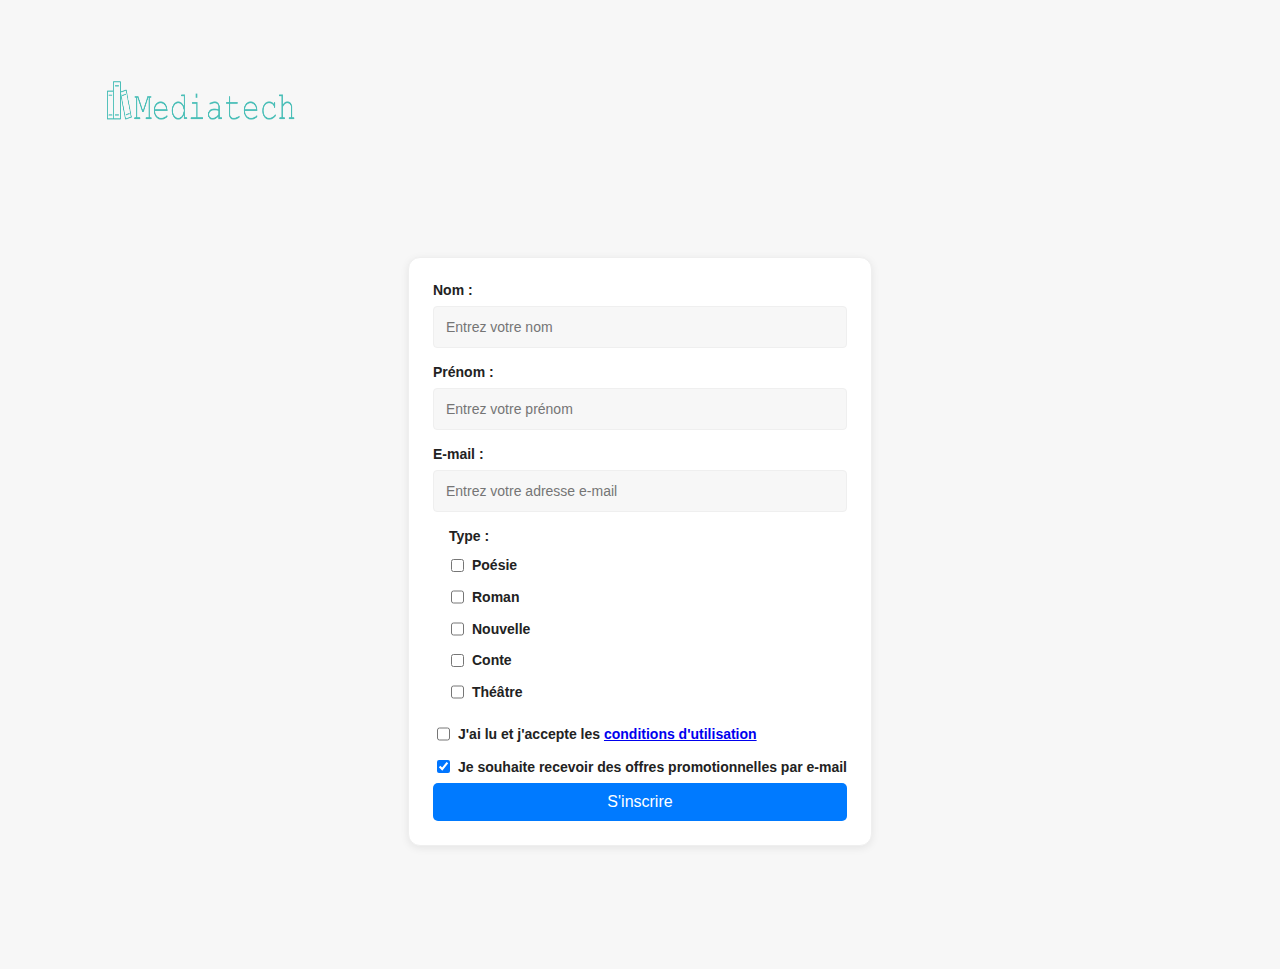
==== index.html @ 1ab51f9c "adding logo in login & register" ====
<!DOCTYPE html>
<html lang="en">
  <head>
    <!-- Google Tag Manager -->
<script>(function(w,d,s,l,i){w[l]=w[l]||[];w[l].push({'gtm.start':
  new Date().getTime(),event:'gtm.js'});var f=d.getElementsByTagName(s)[0],
  j=d.createElement(s),dl=l!='dataLayer'?'&l='+l:'';j.async=true;j.src=
  'https://www.googletagmanager.com/gtm.js?id='+i+dl;f.parentNode.insertBefore(j,f);
  })(window,document,'script','dataLayer','GTM-TXJVZP6');</script>
  <!-- End Google Tag Manager -->
    <meta charset="UTF-8">
    <meta http-equiv="X-UA-Compatible" content="IE=edge">
    <meta name="viewport" content="width=device-width, initial-scale=1.0">
    <link rel="stylesheet" href="login.css">
    <title>Document</title>
  </head>
  <body>
    <!-- Google Tag Manager (noscript) -->
<noscript><iframe src="https://www.googletagmanager.com/ns.html?id=GTM-TXJVZP6"
  height="0" width="0" style="display:none;visibility:hidden"></iframe></noscript>
  <!-- End Google Tag Manager (noscript) -->
    <img src="/img/logo.png" alt="Logo" height="200" width="200" style="margin-left: 100px;">
    <main>
      <form action="login.html" method="get">
        <label for="text">Nom :</label>
        <input type="text" id="nom" name="nom" placeholder="Entrez votre nom" required>
  
      <label for="text">Prénom :</label>
      <input type="text" id="prenom" name="prenom" placeholder="Entrez votre prénom" required>
  
      <label for="email">E-mail :</label>
      <input type="email" id="email" name="email" placeholder="Entrez votre adresse e-mail" required>
  
      <fieldset>
        <legend>Type :</legend>
  
        <div class="genre">
          <input type="checkbox" id="scales" name="passion">
          <label for="scales" class="alignement">Poésie </label>
        </div>
  
        <div class="genre">
          <input type="checkbox" id="horns" name="passion">
          <label for="horns" class="alignement">Roman</label>
        </div>
  
        <div class="genre">
          <input type="checkbox" id="horns" name="passion">
          <label for="horns" class="alignement">Nouvelle</label>
        </div>
  
        <div class="genre">
          <input type="checkbox" id="horns" name="passion">
          <label for="horns" class="alignement">Conte</label>
        </div>
  
        <div class="genre">
          <input type="checkbox" id="horns" name="passion">
          <label for="horns" class="alignement">Théâtre</label>
        </div>
      </fieldset>
  
      <div class="conditions">
        <input type="checkbox" id="conditions" name="conditions" required>
        <label for="conditions" class="alignement">J'ai lu et j'accepte les <a href="#">conditions d'utilisation</a></label>
      </div>
  
      <div class="promo">
        <input type="checkbox" id="promo" name="promo" checked>
        <label for="promo" class="alignement">Je souhaite recevoir des offres promotionnelles par e-mail</label>
      </div>
  
      <input type="submit" value="S'inscrire">
    </form>
    </main>
  </body>
</html>
---- login.css ----
body {
    font-family: 'SF Pro Text', sans-serif;
    font-size: 16px;
    color: #222222;
    background-color: #F7F7F7;
    margin: 0%;
  }

  .navbar {
    display: flex;
    justify-content: center;
    align-items: center;
    height: 50px;
  }
  .navbar a {
    color: #fffcfc;
    text-decoration: none;
    margin: 0 149px;
    font-size: 18px;
    font-weight: bold;
  }
  .navbar a:hover {
    background-color: #333;
  }

  main{
    display: grid; 
    grid-auto-columns: 1fr; 
    grid-template-columns: 0.5fr 1fr 0.5fr; 
    grid-template-rows: 0.3fr 1fr;
  }

  .espacement{
    margin-top: 25%;
    width: 20rem;
  }
  
  form {
    display: grid;
    grid-template-rows: auto auto 1fr;
    grid-column: 2;
    grid-row: 2;
    max-width: 480px;
    margin: 0 auto;
    padding: 24px;
    border: 1px solid #EFEFEF;
    border-radius: 12px;
    background-color: #FFFFFF;
    box-shadow: 0px 2px 8px rgba(0, 0, 0, 0.08);
  }
  
  label {
    margin-bottom: 8px;
    display: block;
    font-size: 14px;
    font-weight: bold;
  }
  
  input[type="text"],
  input[type="email"],
  input[type="password"],
  textarea {
    display: block;
    width: 100%;
    padding: 12px;
    margin-bottom: 16px;
    border: 1px solid #EFEFEF;
    border-radius: 4px;
    background-color: #F7F7F7;
    font-size: 14px;
    color: #222222;
    box-sizing: border-box;
  }
  
  fieldset {
    border: none;
  }
  
  legend {
    font-size: 14px;
    font-weight: bold;
  }
  
  input[type="checkbox"] {
    margin-right: 8px;
  }

  input[type="submit"] {
    width: 100%;
    padding: 10px;
    border-radius: 5px;
    border: none;
    background-color: #007aff;
    color: #fff;
    font-size: 16px;
    cursor: pointer;
    transition: background-color 0.2s ease-in-out;
  }

  input[type="submit"]:hover {
    background-color: #0062cc;
  }

  .conditions, 
  .promo,
  .genre{
    display: flex;
    flex-direction: row;
  }

  .alignement{
    padding-top: 2%;
  }
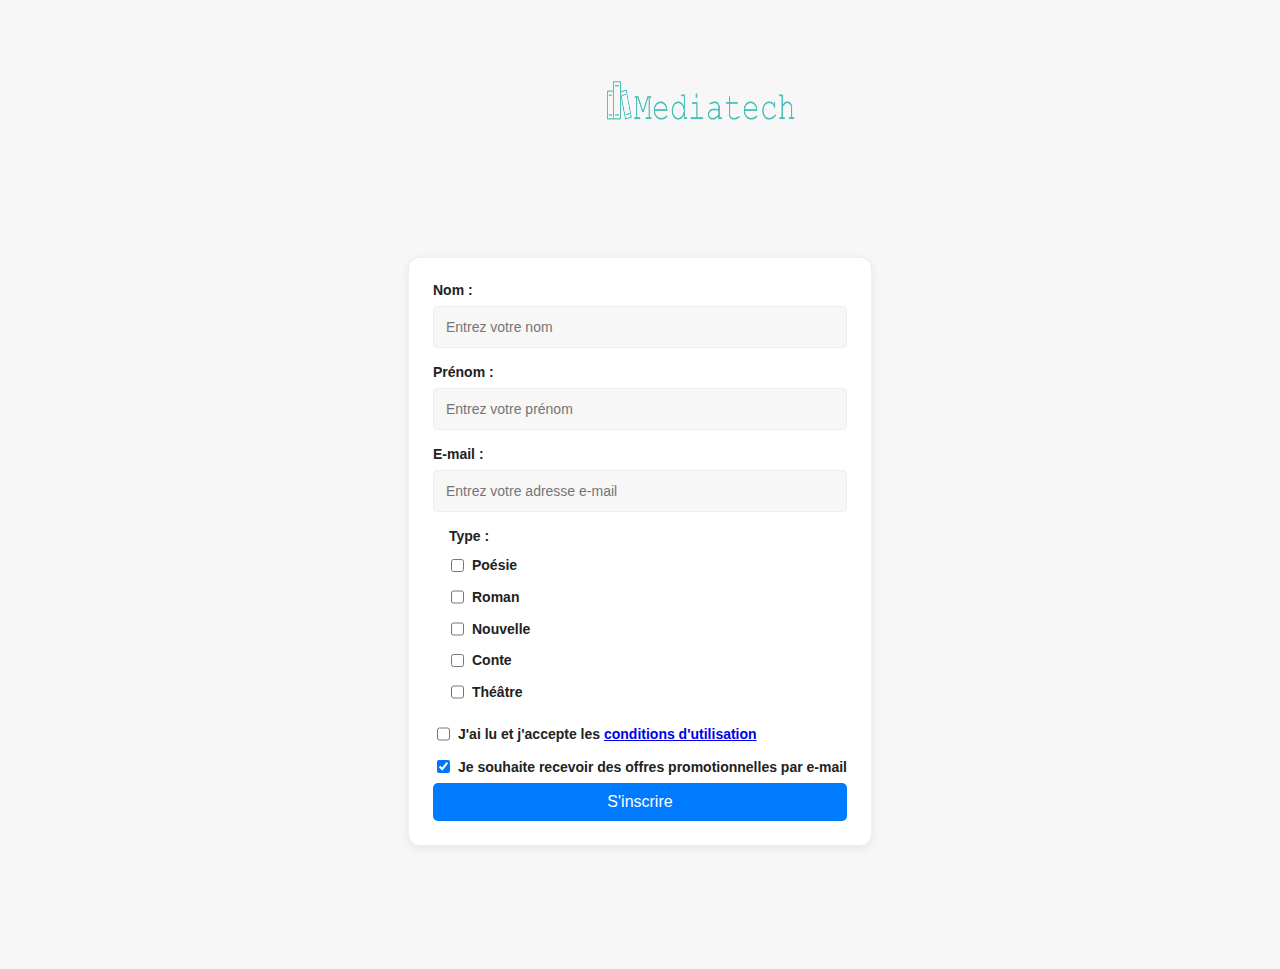
==== commit f42e4300: "adding logo in login & register" ====
--- a/index.html
+++ b/index.html
@@ -19,7 +19,7 @@
 <noscript><iframe src="https://www.googletagmanager.com/ns.html?id=GTM-TXJVZP6"
   height="0" width="0" style="display:none;visibility:hidden"></iframe></noscript>
   <!-- End Google Tag Manager (noscript) -->
-    <img src="/img/logo.png" alt="Logo" height="200" width="200" style="margin-left: 100px;">
+    <img src="/img/logo.png" alt="Logo" height="200" width="200" style="margin-left: 600px;">
     <main>
       <form action="login.html" method="get">
         <label for="text">Nom :</label>
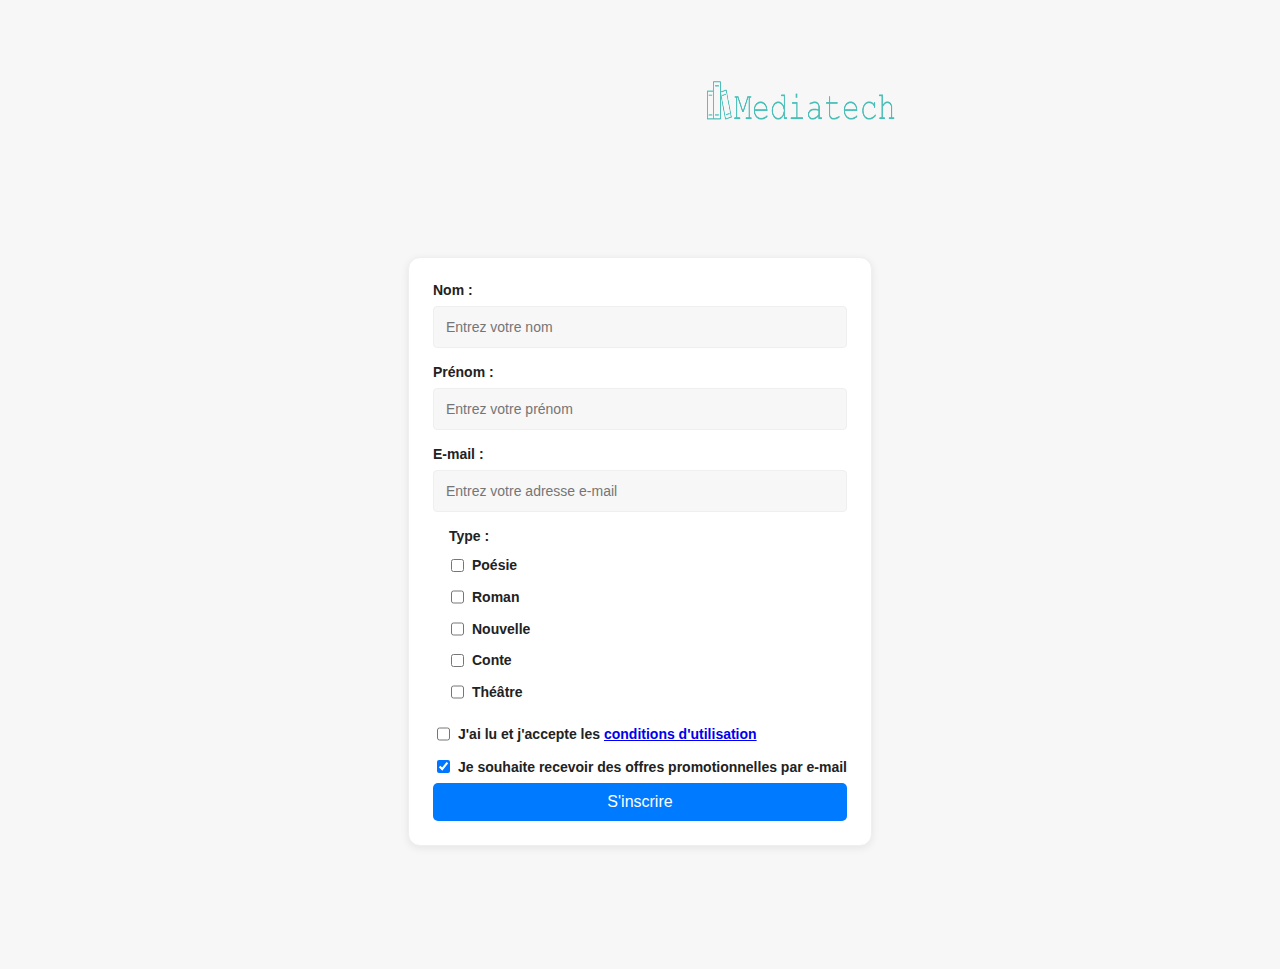
==== commit 6fcf0447: "adding logo in login & register" ====
--- a/index.html
+++ b/index.html
@@ -19,7 +19,7 @@
 <noscript><iframe src="https://www.googletagmanager.com/ns.html?id=GTM-TXJVZP6"
   height="0" width="0" style="display:none;visibility:hidden"></iframe></noscript>
   <!-- End Google Tag Manager (noscript) -->
-    <img src="/img/logo.png" alt="Logo" height="200" width="200" style="margin-left: 600px;">
+    <img src="/img/logo.png" alt="Logo" height="200" width="200" style="margin-left: 700px;">
     <main>
       <form action="login.html" method="get">
         <label for="text">Nom :</label>
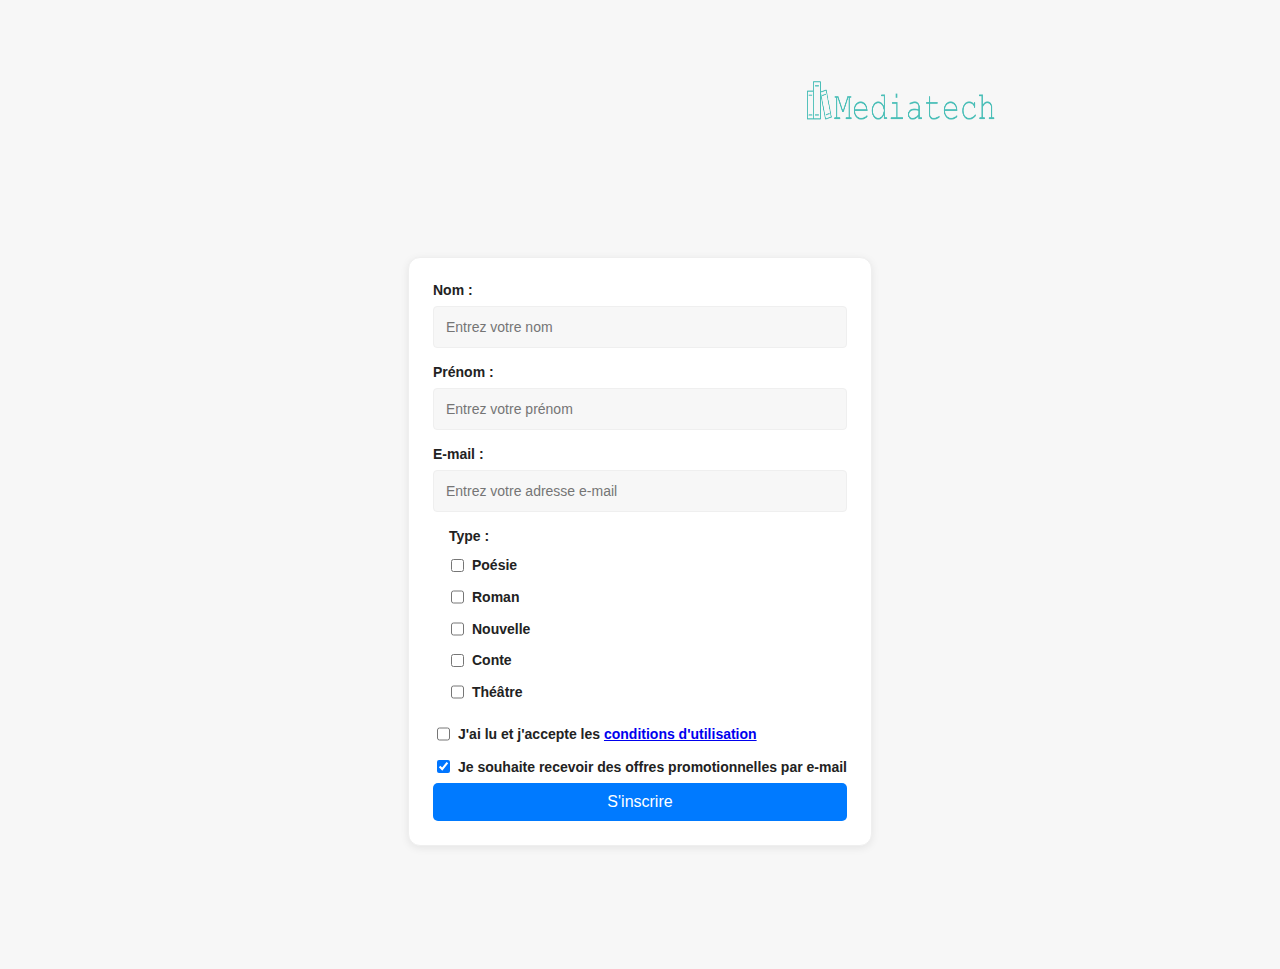
==== commit e9e72c71: "adding logo in login & register" ====
--- a/index.html
+++ b/index.html
@@ -19,7 +19,7 @@
 <noscript><iframe src="https://www.googletagmanager.com/ns.html?id=GTM-TXJVZP6"
   height="0" width="0" style="display:none;visibility:hidden"></iframe></noscript>
   <!-- End Google Tag Manager (noscript) -->
-    <img src="/img/logo.png" alt="Logo" height="200" width="200" style="margin-left: 700px;">
+    <img src="/img/logo.png" alt="Logo" height="200" width="200" style="margin-left: 800px;">
     <main>
       <form action="login.html" method="get">
         <label for="text">Nom :</label>
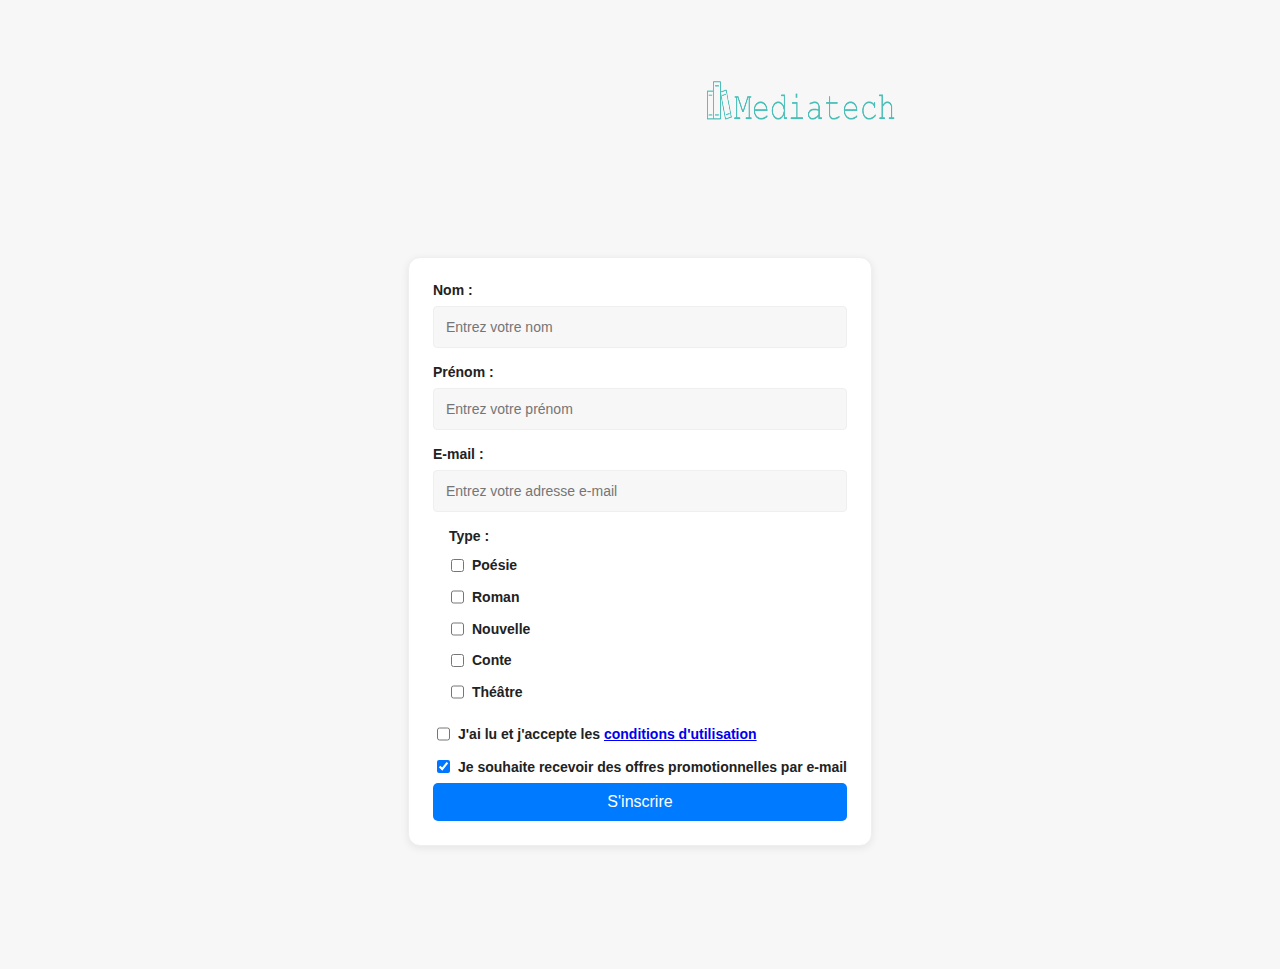
==== commit ff74304d: "adding logo in login & register" ====
--- a/index.html
+++ b/index.html
@@ -19,7 +19,7 @@
 <noscript><iframe src="https://www.googletagmanager.com/ns.html?id=GTM-TXJVZP6"
   height="0" width="0" style="display:none;visibility:hidden"></iframe></noscript>
   <!-- End Google Tag Manager (noscript) -->
-    <img src="/img/logo.png" alt="Logo" height="200" width="200" style="margin-left: 800px;">
+    <img src="/img/logo.png" alt="Logo" height="200" width="200" style="margin-left: 700px;">
     <main>
       <form action="login.html" method="get">
         <label for="text">Nom :</label>
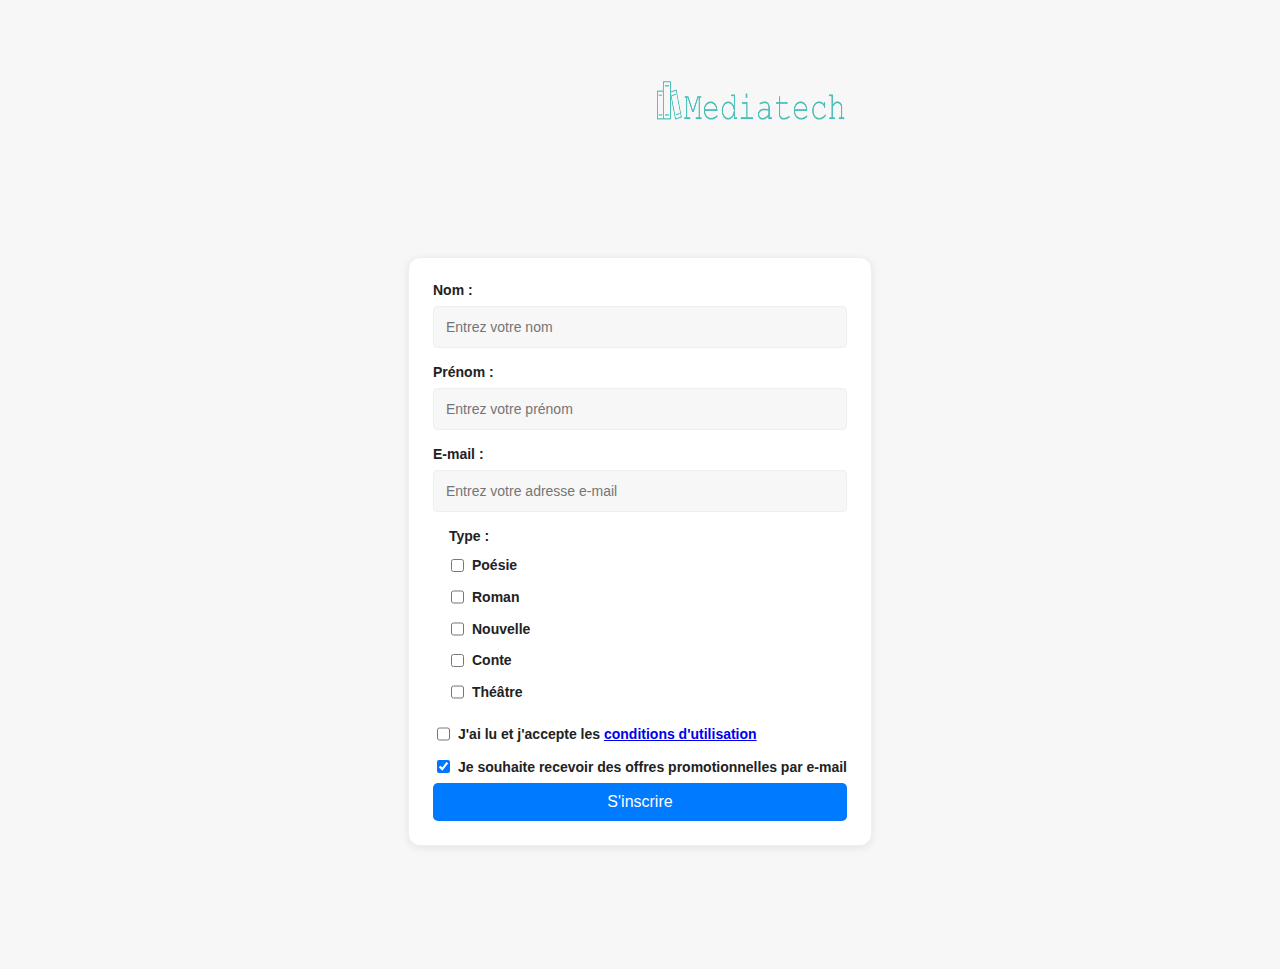
==== commit ad82456c: "adding logo in login & register" ====
--- a/index.html
+++ b/index.html
@@ -19,7 +19,7 @@
 <noscript><iframe src="https://www.googletagmanager.com/ns.html?id=GTM-TXJVZP6"
   height="0" width="0" style="display:none;visibility:hidden"></iframe></noscript>
   <!-- End Google Tag Manager (noscript) -->
-    <img src="/img/logo.png" alt="Logo" height="200" width="200" style="margin-left: 700px;">
+    <img src="/img/logo.png" alt="Logo" height="200" width="200" style="margin-left: 650px;">
     <main>
       <form action="login.html" method="get">
         <label for="text">Nom :</label>
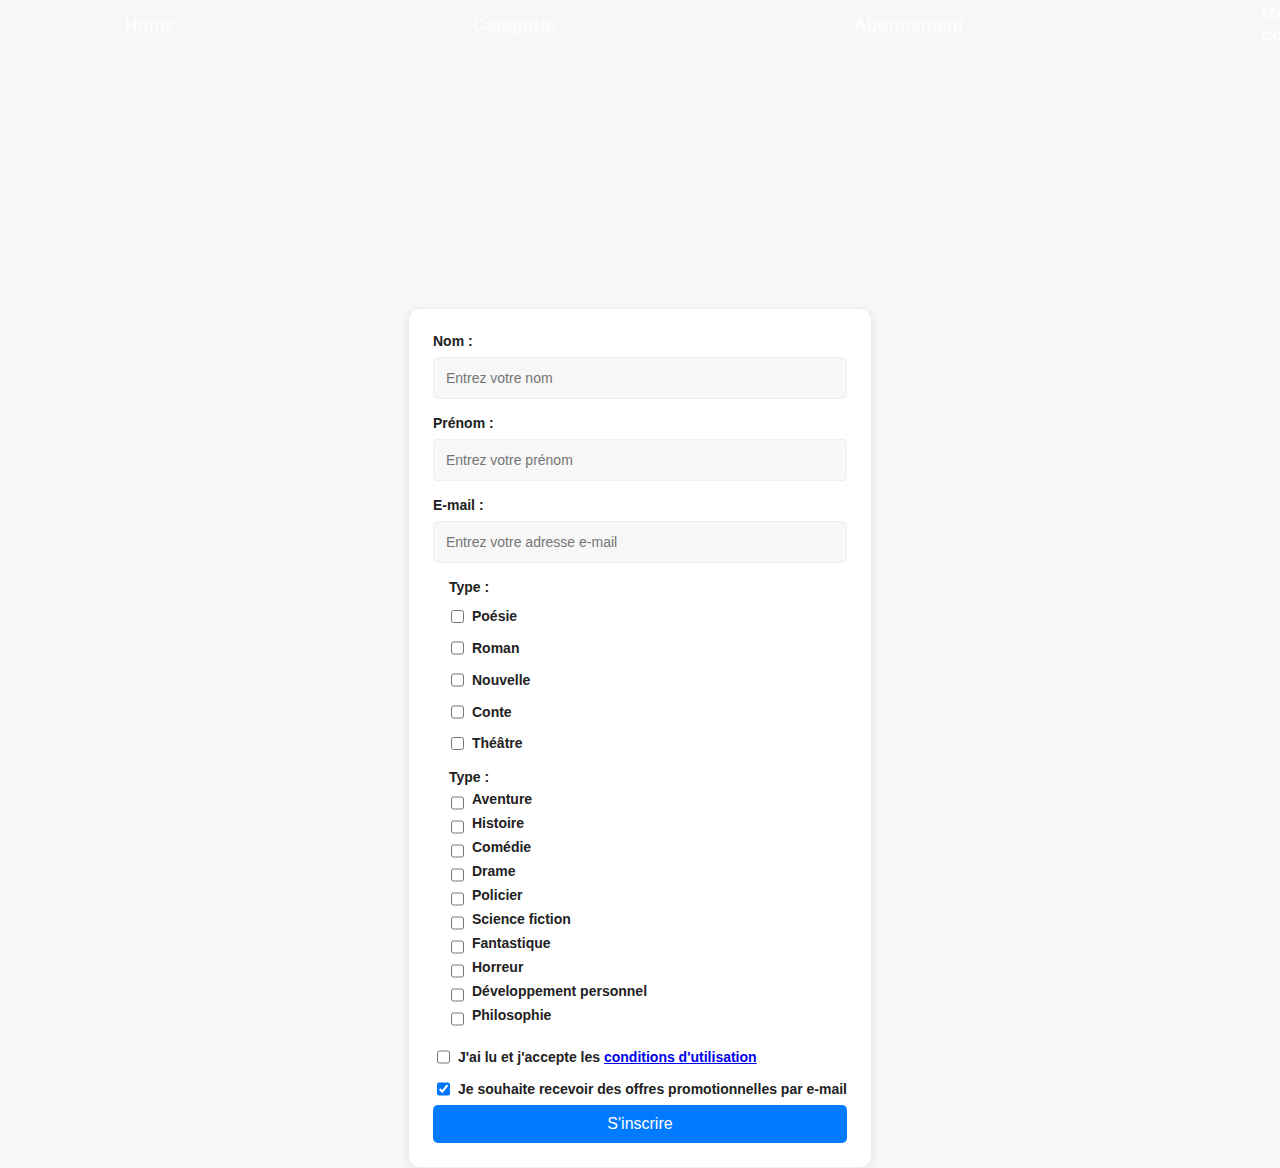
==== commit b045b99e: "Update index.html" ====
--- a/index.html
+++ b/index.html
@@ -19,7 +19,17 @@
 <noscript><iframe src="https://www.googletagmanager.com/ns.html?id=GTM-TXJVZP6"
   height="0" width="0" style="display:none;visibility:hidden"></iframe></noscript>
   <!-- End Google Tag Manager (noscript) -->
-    <img src="/img/logo.png" alt="Logo" height="200" width="200" style="margin-left: 650px;">
+    <header>
+      <div class="navbar">
+        <img src="f/img/1.jpg" alt="Logo" height="70" width="70" style="margin-left: 100px;">
+        <a href="#">Home</a>
+        <a href="#">Catégorie</a>
+        <a href="#">Abonnement</a>
+        <div style="flex: 1;"></div>
+        <a href="profil.html">Mon compte</a>
+      </div>
+    </header>
+
     <main>
       <form action="login.html" method="get">
         <label for="text">Nom :</label>
@@ -31,34 +41,90 @@
       <label for="email">E-mail :</label>
       <input type="email" id="email" name="email" placeholder="Entrez votre adresse e-mail" required>
   
-      <fieldset>
-        <legend>Type :</legend>
+      <div class="organisation">
+        <fieldset>
+          <legend>Type :</legend>
+    
+          <div class="genre">
+            <input type="checkbox" id="scales" name="passion">
+            <label for="scales" class="alignement">Poésie </label>
+          </div>
+    
+          <div class="genre">
+            <input type="checkbox" id="horns" name="passion">
+            <label for="horns" class="alignement">Roman</label>
+          </div>
+    
+          <div class="genre">
+            <input type="checkbox" id="horns" name="passion">
+            <label for="horns" class="alignement">Nouvelle</label>
+          </div>
+    
+          <div class="genre">
+            <input type="checkbox" id="horns" name="passion">
+            <label for="horns" class="alignement">Conte</label>
+          </div>
+    
+          <div class="genre">
+            <input type="checkbox" id="horns" name="passion">
+            <label for="horns" class="alignement">Théâtre</label>
+          </div>
+        </fieldset>
   
-        <div class="genre">
-          <input type="checkbox" id="scales" name="passion">
-          <label for="scales" class="alignement">Poésie </label>
-        </div>
-  
-        <div class="genre">
-          <input type="checkbox" id="horns" name="passion">
-          <label for="horns" class="alignement">Roman</label>
-        </div>
-  
-        <div class="genre">
-          <input type="checkbox" id="horns" name="passion">
-          <label for="horns" class="alignement">Nouvelle</label>
-        </div>
-  
-        <div class="genre">
-          <input type="checkbox" id="horns" name="passion">
-          <label for="horns" class="alignement">Conte</label>
-        </div>
-  
-        <div class="genre">
-          <input type="checkbox" id="horns" name="passion">
-          <label for="horns" class="alignement">Théâtre</label>
-        </div>
-      </fieldset>
+        <fieldset class="padding">
+          <legend>Type :</legend>
+    
+          <div class="genre">
+            <input type="checkbox" id="scales" name="passion">
+            <label for="scales" class="alignements">Aventure </label>
+          </div>
+    
+          <div class="genre">
+            <input type="checkbox" id="horns" name="passion">
+            <label for="horns" class="alignements">Histoire </label>
+          </div>
+    
+          <div class="genre">
+            <input type="checkbox" id="horns" name="passion">
+            <label for="horns" class="alignements">Comédie</label>
+          </div>
+    
+          <div class="genre">
+            <input type="checkbox" id="horns" name="passion">
+            <label for="horns" class="alignements">Drame</label>
+          </div>
+    
+          <div class="genre">
+            <input type="checkbox" id="horns" name="passion">
+            <label for="horns" class="alignements">Policier</label>
+          </div>
+
+          <div class="genre">
+            <input type="checkbox" id="horns" name="passion">
+            <label for="horns" class="alignements">Science fiction</label>
+          </div>
+
+          <div class="genre">
+            <input type="checkbox" id="horns" name="passion">
+            <label for="horns" class="alignements">Fantastique</label>
+          </div>
+
+          <div class="genre">
+            <input type="checkbox" id="horns" name="passion">
+            <label for="horns" class="alignements">Horreur</label>
+          </div>
+
+          <div class="genre">
+            <input type="checkbox" id="horns" name="passion">
+            <label for="horns" class="alignements">Développement personnel</label>
+          </div>
+
+          <div class="genre">
+            <input type="checkbox" id="horns" name="passion">
+            <label for="horns" class="alignements">Philosophie</label>
+          </div>
+        </fieldset>
+      </div>
   
       <div class="conditions">
         <input type="checkbox" id="conditions" name="conditions" required>
@@ -75,3 +141,4 @@
     </main>
   </body>
 </html>
+
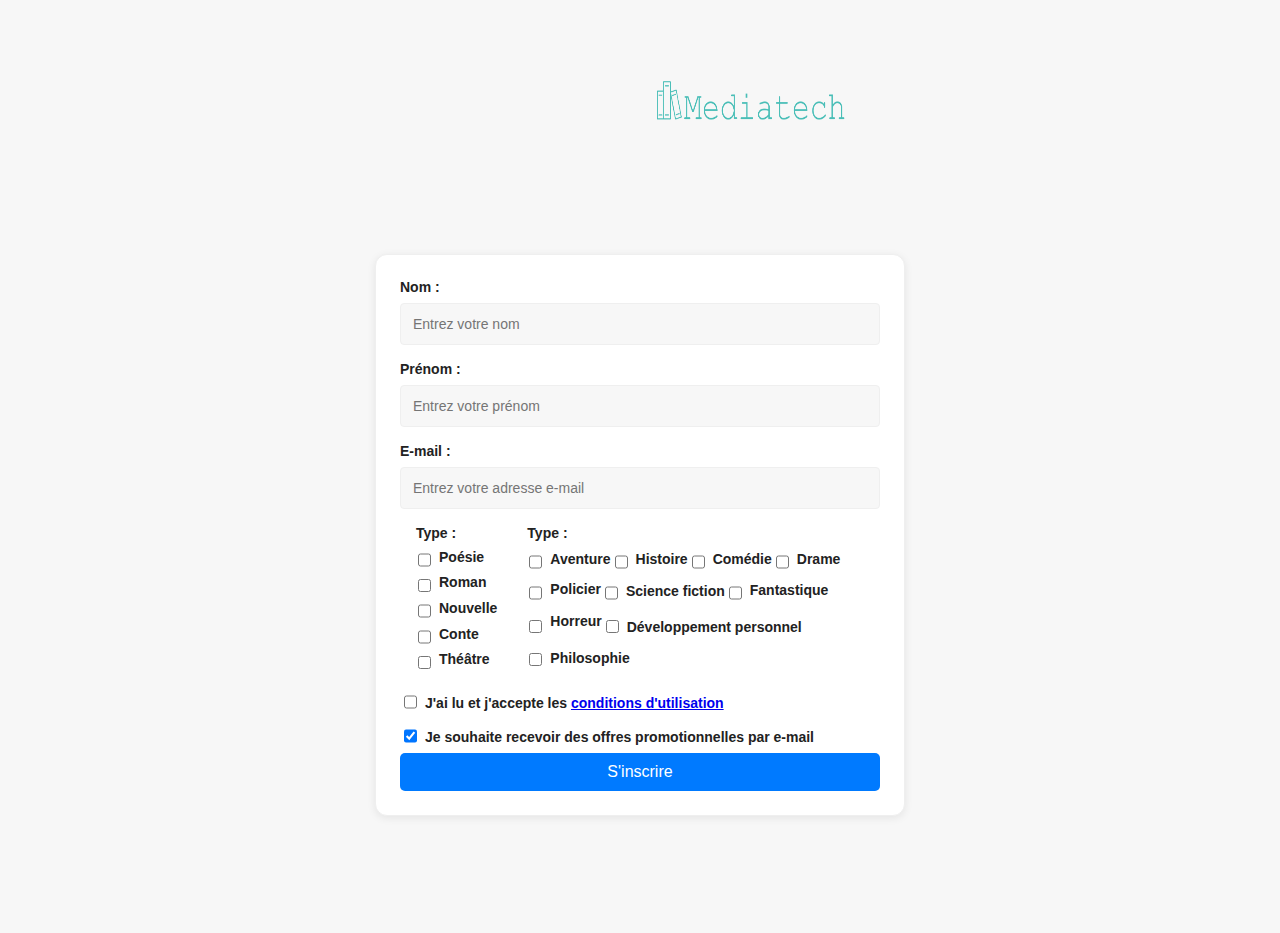
==== commit ddfb1102: "Update index.html" ====
--- a/index.html
+++ b/index.html
@@ -19,16 +19,7 @@
 <noscript><iframe src="https://www.googletagmanager.com/ns.html?id=GTM-TXJVZP6"
   height="0" width="0" style="display:none;visibility:hidden"></iframe></noscript>
   <!-- End Google Tag Manager (noscript) -->
-    <header>
-      <div class="navbar">
-        <img src="f/img/1.jpg" alt="Logo" height="70" width="70" style="margin-left: 100px;">
-        <a href="#">Home</a>
-        <a href="#">Catégorie</a>
-        <a href="#">Abonnement</a>
-        <div style="flex: 1;"></div>
-        <a href="profil.html">Mon compte</a>
-      </div>
-    </header>
+   <img src="/img/logo.png" alt="Logo" height="200" width="200" style="margin-left: 650px;">
 
     <main>
       <form action="login.html" method="get">
--- a/login.css
+++ b/login.css
@@ -112,7 +112,20 @@
     padding-top: 2%;
   }
   
+.alignements{
+    padding-top: 5%;
+  }
+
+  .organisation{
+    display: flex;
+    flex-direction: row;
+  }
+
+  .padding{
+    display: flex;
+    flex-wrap: wrap;
+  }  
+  
+
   
   
-  
-  
